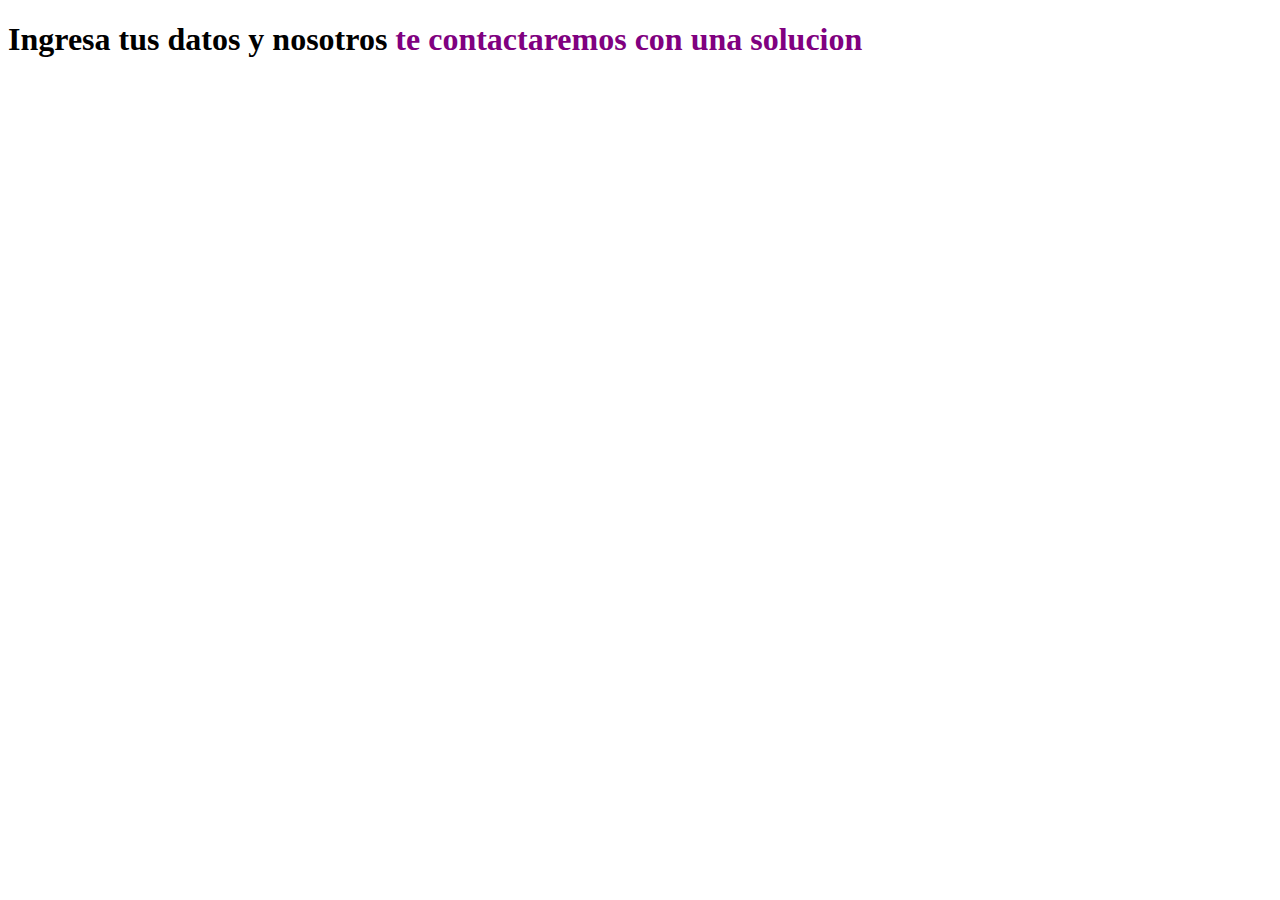
==== formulario.html @ 6079fc21 "initial commit" ====
<!DOCTYPE html>
<html>
<head>
	<meta charset="utf-8">
	<meta name="viewport" content="width=device-width, initial-scale=1">
	<title>Supprot Meta</title>
	<link rel="stylesheet" type="text/css" href="formulario.css">
</head>
<body>
	<h1>Ingresa tus datos y nosotros <span class="color_span">te contactaremos con una solucion</span></h1>
</body>
</html>
---- formulario.css ----
.color_span{
	color: purple;
}
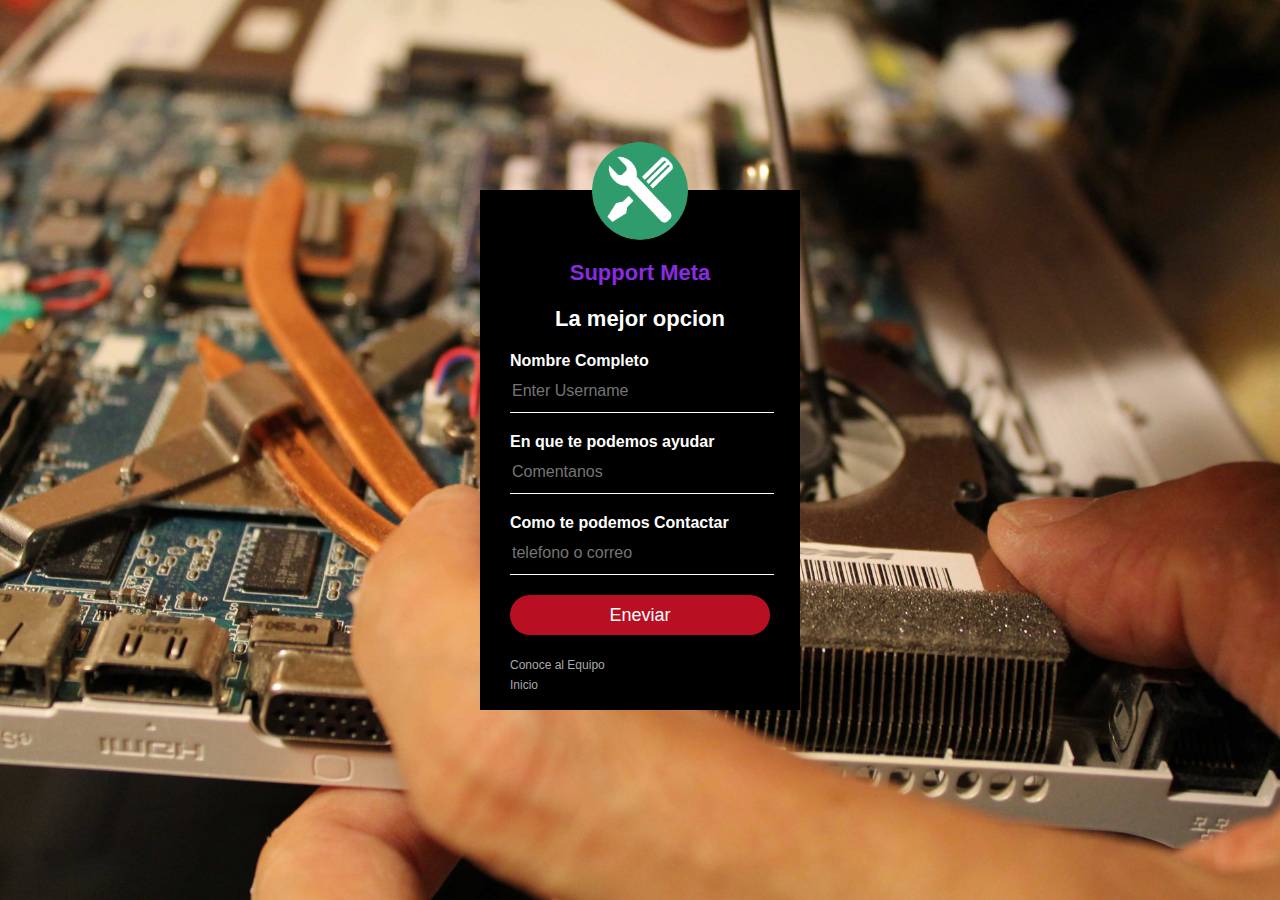
==== commit a1f8de94: "Add files via upload" ====
--- a/formulario.html
+++ b/formulario.html
@@ -7,6 +7,24 @@
 	<link rel="stylesheet" type="text/css" href="formulario.css">
 </head>
 <body>
-	<h1>Ingresa tus datos y nosotros <span class="color_span">te contactaremos con una solucion</span></h1>
+	<div class="login-box">
+      <img src="logo.png" class="avatar" alt="Avatar Image">
+      <h1><span class="color-acento">Support Meta</span></h1>
+      <h1>La mejor opcion</h1>
+      <form>
+        <!-- USERNAME INPUT -->
+        <label for="username">Nombre Completo</label>
+        <input type="text" placeholder="Enter Username">
+        <!-- PASSWORD INPUT -->
+        <label for="text">En que te podemos ayudar</label>
+        <input type="text" placeholder="Comentanos">
+        <label for="text">Como te podemos Contactar</label>
+        <input type="text" placeholder="telefono o correo">
+        
+        <input type="submit" value="Eneviar">
+        <a href="galeria.html">Conoce al Equipo</a><br>
+        <a href="index.html">Inicio</a>
+      </form>
+    </div>
 </body>
 </html>--- a/formulario.css
+++ b/formulario.css
@@ -1,3 +1,87 @@
-.color_span{
-	color: purple;
-}+body {
+  margin: 0;
+  padding: 0;
+  background: url(mantenimiento.jpg) no-repeat center top;
+  background-size: cover;
+  font-family: sans-serif;
+  height: 100vh;
+}
+
+.login-box {
+  width: 320px;
+  height: 520px;
+  background: #000;
+  color: #fff;
+  top: 50%;
+  left: 50%;
+  position: absolute;
+  transform: translate(-50%, -50%);
+  box-sizing: border-box;
+  padding: 70px 30px;
+}
+
+.login-box .avatar {
+  width: 100px;
+  height: 100px;
+  border-radius: 50%;
+  position: absolute;
+  top: -50px;
+  left: calc(50% - 50px);
+}
+
+.login-box h1 {
+  margin: 0;
+  padding: 0 0 20px;
+  text-align: center;
+  font-size: 22px;
+}
+
+.login-box label {
+  margin: 0;
+  padding: 0;
+  font-weight: bold;
+  display: block;
+}
+
+.login-box input {
+  width: 100%;
+  margin-bottom: 20px;
+}
+
+.login-box input[type="text"], .login-box input[type="password"] {
+  border: none;
+  border-bottom: 1px solid #fff;
+  background: transparent;
+  outline: none;
+  height: 40px;
+  color: #fff;
+  font-size: 16px;
+}
+
+.login-box input[type="submit"] {
+  border: none;
+  outline: none;
+  height: 40px;
+  background: #b80f22;
+  color: #fff;
+  font-size: 18px;
+  border-radius: 20px;
+}
+
+.login-box input[type="submit"]:hover {
+  cursor: pointer;
+  background: #ffc107;
+  color: #000;
+}
+
+.login-box a {
+  text-decoration: none;
+  font-size: 12px;
+  line-height: 20px;
+  color: darkgrey;
+}
+
+.login-box a:hover {
+  color: #fff;
+}
+.color-acento{ color:blueviolet; }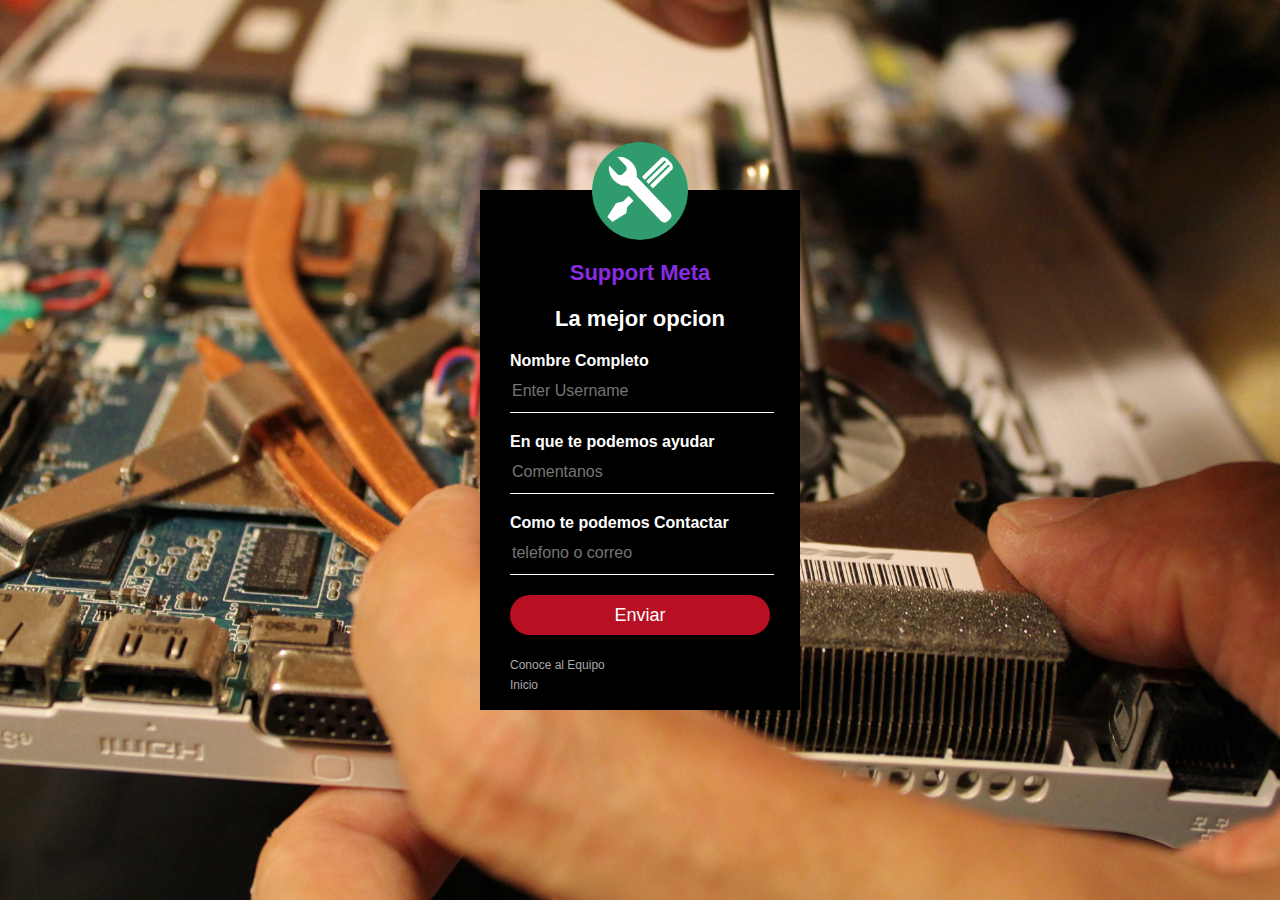
==== commit 0932d972: "Update formulario.html" ====
--- a/formulario.html
+++ b/formulario.html
@@ -21,10 +21,10 @@
         <label for="text">Como te podemos Contactar</label>
         <input type="text" placeholder="telefono o correo">
         
-        <input type="submit" value="Eneviar">
+        <input type="submit" value="Enviar">
         <a href="galeria.html">Conoce al Equipo</a><br>
         <a href="index.html">Inicio</a>
       </form>
     </div>
 </body>
-</html>+</html>
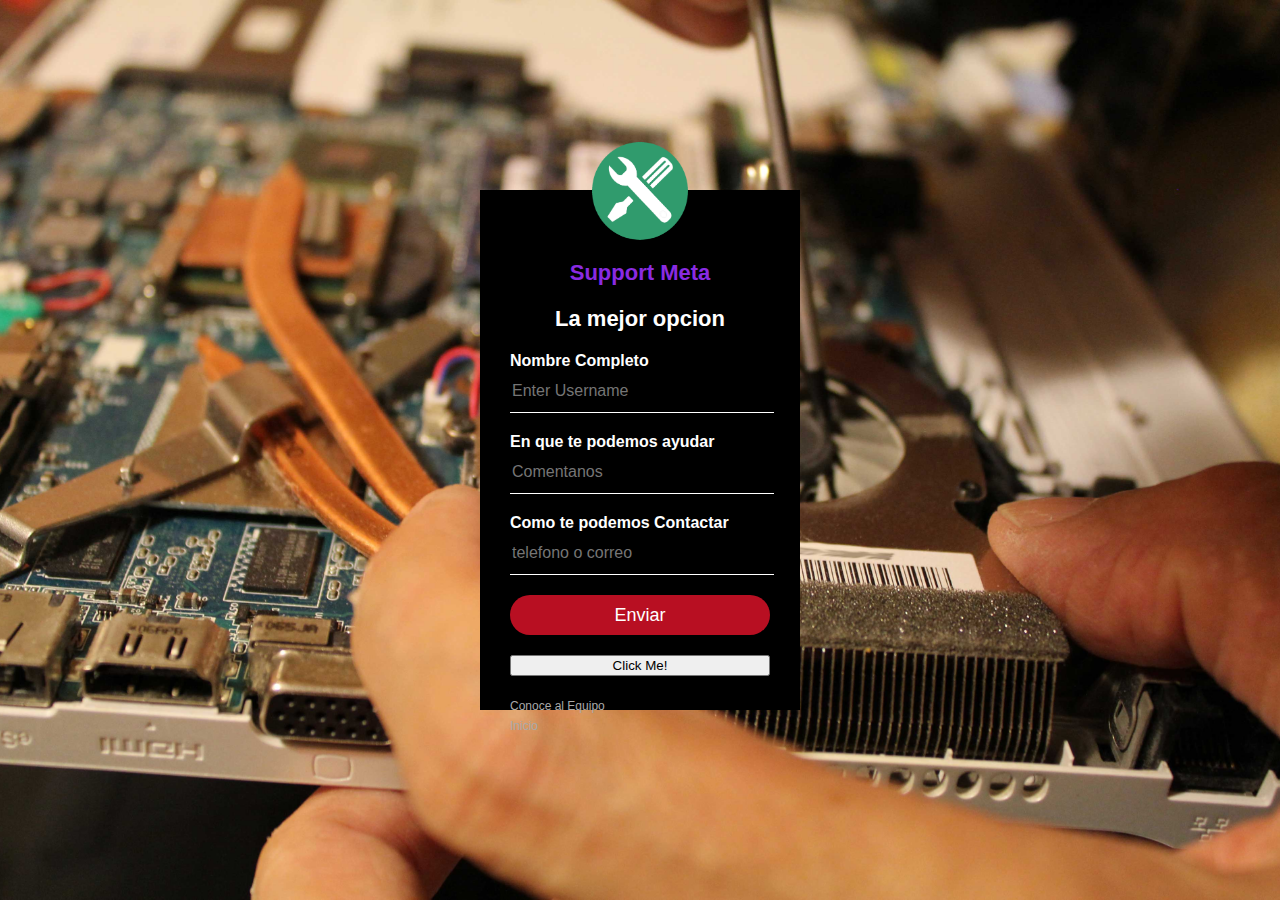
==== commit e3a1c31e: "Update formulario.html" ====
--- a/formulario.html
+++ b/formulario.html
@@ -22,6 +22,7 @@
         <input type="text" placeholder="telefono o correo">
         
         <input type="submit" value="Enviar">
+	<input type="button" onclick="alert('Datos enviados recibira una respuesta pronto')" value="Click Me!">
         <a href="galeria.html">Conoce al Equipo</a><br>
         <a href="index.html">Inicio</a>
       </form>
